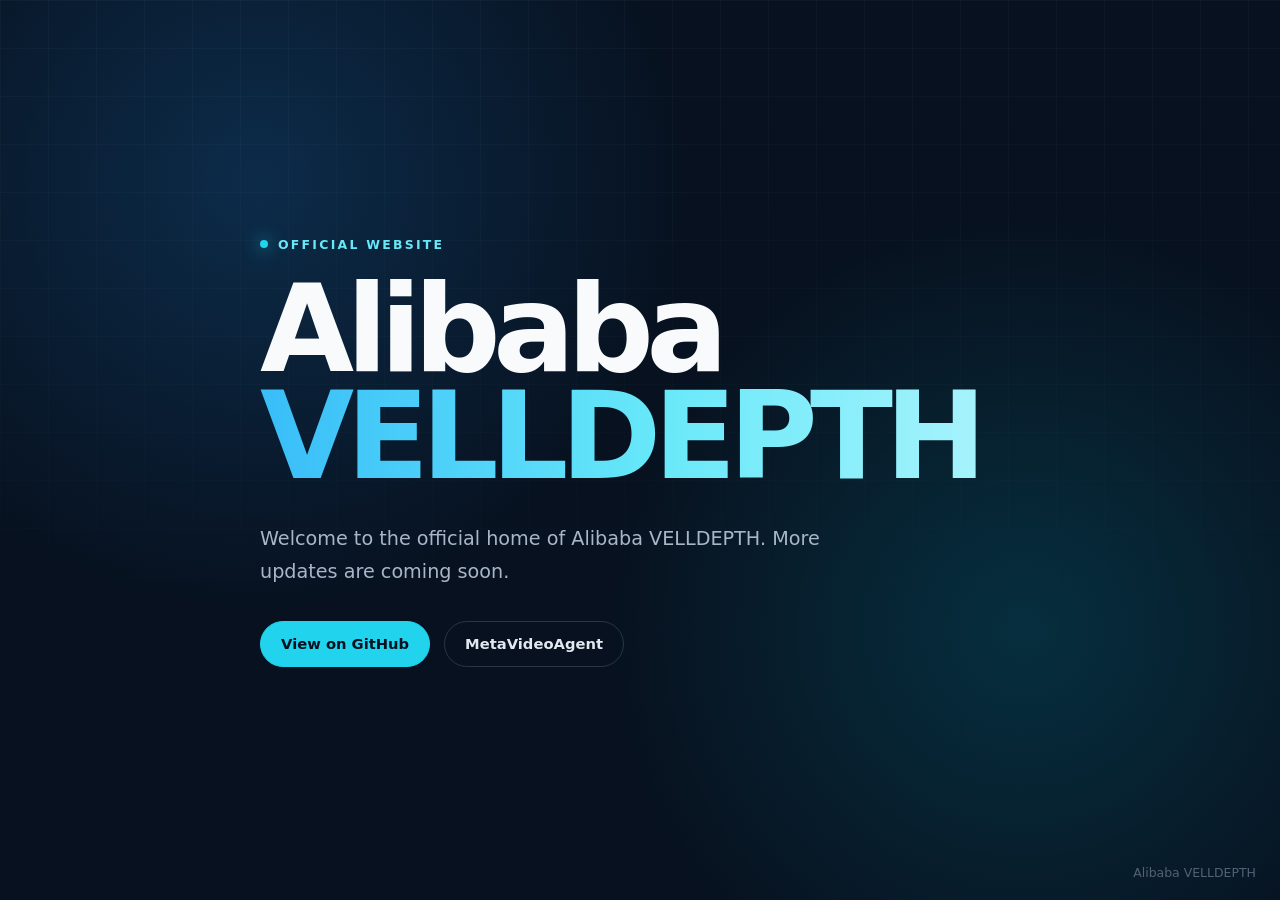
==== index.html @ 601f4b4c "Add initial organization homepage" ====
<!doctype html>
<html lang="en">
  <head>
    <meta charset="utf-8" />
    <meta name="viewport" content="width=device-width, initial-scale=1" />
    <meta name="description" content="Official website for Alibaba VELLDEPTH." />
    <title>Alibaba VELLDEPTH</title>
    <style>
      :root {
        color-scheme: dark;
        font-family:
          Inter, ui-sans-serif, system-ui, -apple-system, BlinkMacSystemFont,
          "Segoe UI", sans-serif;
        background: #07111f;
        color: #f8fafc;
      }

      * {
        box-sizing: border-box;
      }

      body {
        min-height: 100vh;
        margin: 0;
        overflow: hidden;
        background:
          radial-gradient(circle at 20% 20%, rgba(33, 150, 243, 0.2), transparent 35%),
          radial-gradient(circle at 80% 70%, rgba(0, 229, 255, 0.14), transparent 35%),
          #07111f;
      }

      body::before {
        position: fixed;
        inset: 0;
        pointer-events: none;
        content: "";
        background-image:
          linear-gradient(rgba(148, 163, 184, 0.05) 1px, transparent 1px),
          linear-gradient(90deg, rgba(148, 163, 184, 0.05) 1px, transparent 1px);
        background-size: 48px 48px;
        mask-image: linear-gradient(to bottom, black, transparent 85%);
      }

      main {
        position: relative;
        display: grid;
        min-height: 100vh;
        place-items: center;
        padding: 32px;
      }

      .hero {
        width: min(760px, 100%);
      }

      .eyebrow {
        display: inline-flex;
        align-items: center;
        gap: 10px;
        margin: 0 0 24px;
        color: #67e8f9;
        font-size: 0.78rem;
        font-weight: 700;
        letter-spacing: 0.18em;
        text-transform: uppercase;
      }

      .eyebrow::before {
        width: 8px;
        height: 8px;
        border-radius: 50%;
        background: #22d3ee;
        box-shadow: 0 0 18px #22d3ee;
        content: "";
      }

      h1 {
        max-width: 720px;
        margin: 0;
        font-size: clamp(3rem, 11vw, 7.6rem);
        font-weight: 750;
        letter-spacing: -0.065em;
        line-height: 0.88;
      }

      h1 span {
        display: block;
        color: transparent;
        background: linear-gradient(90deg, #38bdf8, #67e8f9 55%, #a5f3fc);
        background-clip: text;
        -webkit-background-clip: text;
      }

      .description {
        max-width: 560px;
        margin: 32px 0;
        color: #a8b6c8;
        font-size: clamp(1rem, 2vw, 1.2rem);
        line-height: 1.75;
      }

      .actions {
        display: flex;
        flex-wrap: wrap;
        gap: 14px;
      }

      a {
        display: inline-flex;
        align-items: center;
        min-height: 46px;
        padding: 0 20px;
        border: 1px solid rgba(148, 163, 184, 0.25);
        border-radius: 999px;
        color: #e2e8f0;
        font-size: 0.92rem;
        font-weight: 650;
        text-decoration: none;
        transition: border-color 160ms ease, background 160ms ease, transform 160ms ease;
      }

      a:first-child {
        border-color: #22d3ee;
        background: #22d3ee;
        color: #07111f;
      }

      a:hover {
        border-color: #67e8f9;
        background: rgba(103, 232, 249, 0.08);
        transform: translateY(-2px);
      }

      a:first-child:hover {
        background: #67e8f9;
      }

      footer {
        position: fixed;
        right: 24px;
        bottom: 20px;
        color: #526176;
        font-size: 0.78rem;
      }

      @media (max-width: 560px) {
        main {
          align-items: center;
          padding: 24px;
        }

        h1 {
          letter-spacing: -0.055em;
        }

        footer {
          display: none;
        }
      }
    </style>
  </head>
  <body>
    <main>
      <section class="hero" aria-labelledby="site-title">
        <p class="eyebrow">Official website</p>
        <h1 id="site-title">Alibaba <span>VELLDEPTH</span></h1>
        <p class="description">
          Welcome to the official home of Alibaba VELLDEPTH. More updates are coming soon.
        </p>
        <nav class="actions" aria-label="Project links">
          <a href="https://github.com/Alibaba-VELLDEPTH">View on GitHub</a>
          <a href="https://github.com/Alibaba-VELLDEPTH/MetaVideoAgent">MetaVideoAgent</a>
        </nav>
      </section>
    </main>
    <footer>Alibaba VELLDEPTH</footer>
  </body>
</html>
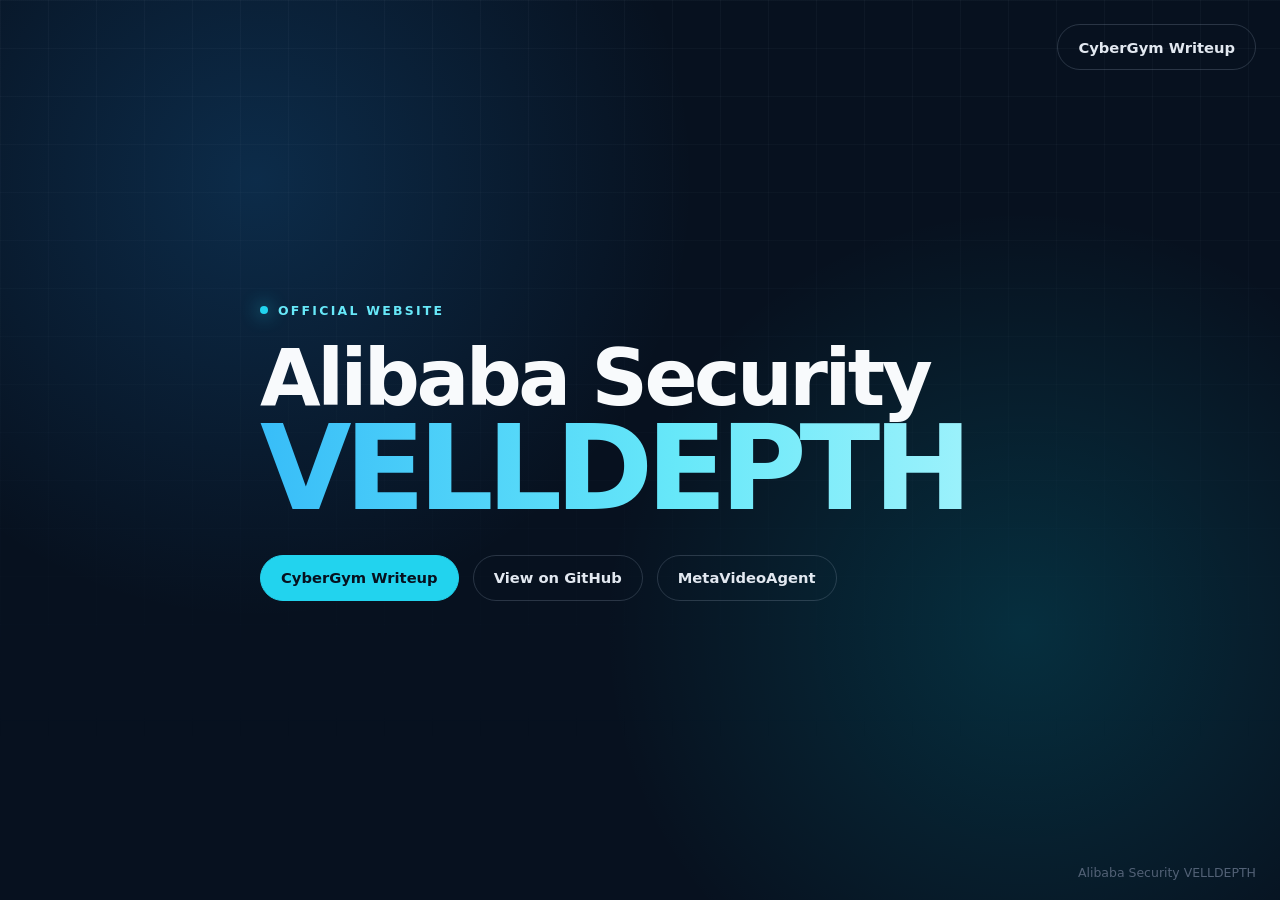
==== commit b9933dfa: "Rebrand to Alibaba Security VELLDEPTH, add CyberGym writeup page" ====
--- a/index.html
+++ b/index.html
@@ -3,8 +3,11 @@
   <head>
     <meta charset="utf-8" />
     <meta name="viewport" content="width=device-width, initial-scale=1" />
-    <meta name="description" content="Official website for Alibaba VELLDEPTH." />
-    <title>Alibaba VELLDEPTH</title>
+    <meta
+      name="description"
+      content="Official website for Alibaba Security VELLDEPTH and its public security agent writeups."
+    />
+    <title>Alibaba Security VELLDEPTH</title>
     <style>
       :root {
         color-scheme: dark;
@@ -49,6 +52,13 @@
         padding: 32px;
       }
 
+      .top-entry {
+        position: fixed;
+        top: 24px;
+        right: 24px;
+        z-index: 2;
+      }
+
       .hero {
         width: min(760px, 100%);
       }
@@ -75,20 +85,29 @@
       }
 
       h1 {
-        max-width: 720px;
+        max-width: 760px;
         margin: 0;
-        font-size: clamp(3rem, 11vw, 7.6rem);
         font-weight: 750;
-        letter-spacing: -0.065em;
-        line-height: 0.88;
-      }
-
-      h1 span {
+        letter-spacing: -0.055em;
+        line-height: 0.92;
+      }
+
+      h1 .line-brand {
+        display: block;
+        color: #f8fafc;
+        font-size: clamp(2.1rem, 7vw, 4.9rem);
+        letter-spacing: -0.045em;
+        white-space: nowrap;
+      }
+
+      h1 .line-name {
         display: block;
         color: transparent;
         background: linear-gradient(90deg, #38bdf8, #67e8f9 55%, #a5f3fc);
         background-clip: text;
         -webkit-background-clip: text;
+        font-size: clamp(3rem, 10.6vw, 7.4rem);
+        letter-spacing: -0.06em;
       }
 
       .description {
@@ -119,7 +138,7 @@
         transition: border-color 160ms ease, background 160ms ease, transform 160ms ease;
       }
 
-      a:first-child {
+      .actions a:first-child {
         border-color: #22d3ee;
         background: #22d3ee;
         color: #07111f;
@@ -131,7 +150,7 @@
         transform: translateY(-2px);
       }
 
-      a:first-child:hover {
+      .actions a:first-child:hover {
         background: #67e8f9;
       }
 
@@ -149,30 +168,38 @@
           padding: 24px;
         }
 
-        h1 {
-          letter-spacing: -0.055em;
+        h1 .line-brand {
+          white-space: normal;
         }
 
         footer {
           display: none;
+        }
+
+        .top-entry {
+          top: 16px;
+          right: 16px;
         }
       }
     </style>
   </head>
   <body>
+    <nav class="top-entry" aria-label="Featured page">
+      <a href="writeups/">CyberGym Writeup</a>
+    </nav>
     <main>
       <section class="hero" aria-labelledby="site-title">
         <p class="eyebrow">Official website</p>
-        <h1 id="site-title">Alibaba <span>VELLDEPTH</span></h1>
+        <h1 id="site-title"><span class="line-brand">Alibaba Security</span><span class="line-name">VELLDEPTH</span></h1>
         <p class="description">
-          Welcome to the official home of Alibaba VELLDEPTH. More updates are coming soon.
         </p>
         <nav class="actions" aria-label="Project links">
+          <a href="writeups/">CyberGym Writeup</a>
           <a href="https://github.com/Alibaba-VELLDEPTH">View on GitHub</a>
           <a href="https://github.com/Alibaba-VELLDEPTH/MetaVideoAgent">MetaVideoAgent</a>
         </nav>
       </section>
     </main>
-    <footer>Alibaba VELLDEPTH</footer>
+    <footer>Alibaba Security VELLDEPTH</footer>
   </body>
 </html>
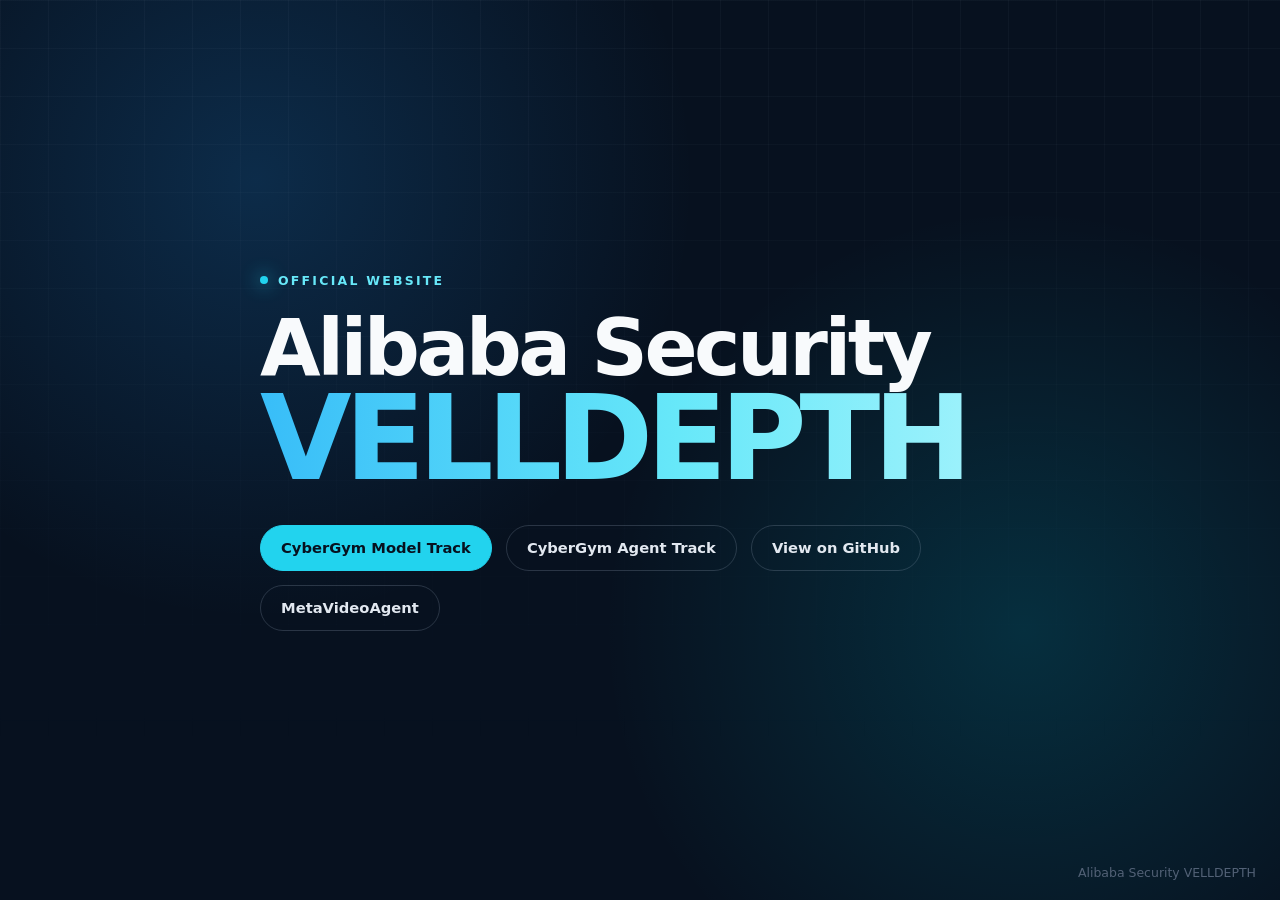
==== commit 7c9a6e25: "update model track write up" ====
--- a/index.html
+++ b/index.html
@@ -5,9 +5,11 @@
     <meta name="viewport" content="width=device-width, initial-scale=1" />
     <meta
       name="description"
-      content="Official website for Alibaba Security VELLDEPTH and its public security agent writeups."
+      content="Official website for Alibaba Security VELLDEPTH and its CyberGym Agent Track and Model Track writeups."
     />
     <title>Alibaba Security VELLDEPTH</title>
+    <link rel="icon" type="image/png" href="assets/favicon.png" />
+    <link rel="apple-touch-icon" href="assets/favicon.png" />
     <style>
       :root {
         color-scheme: dark;
@@ -25,7 +27,7 @@
       body {
         min-height: 100vh;
         margin: 0;
-        overflow: hidden;
+        overflow-x: hidden;
         background:
           radial-gradient(circle at 20% 20%, rgba(33, 150, 243, 0.2), transparent 35%),
           radial-gradient(circle at 80% 70%, rgba(0, 229, 255, 0.14), transparent 35%),
@@ -50,13 +52,6 @@
         min-height: 100vh;
         place-items: center;
         padding: 32px;
-      }
-
-      .top-entry {
-        position: fixed;
-        top: 24px;
-        right: 24px;
-        z-index: 2;
       }
 
       .hero {
@@ -176,17 +171,10 @@
           display: none;
         }
 
-        .top-entry {
-          top: 16px;
-          right: 16px;
-        }
       }
     </style>
   </head>
   <body>
-    <nav class="top-entry" aria-label="Featured page">
-      <a href="writeups/">CyberGym Writeup</a>
-    </nav>
     <main>
       <section class="hero" aria-labelledby="site-title">
         <p class="eyebrow">Official website</p>
@@ -194,7 +182,8 @@
         <p class="description">
         </p>
         <nav class="actions" aria-label="Project links">
-          <a href="writeups/">CyberGym Writeup</a>
+          <a href="writeups/model-track.html">CyberGym Model Track</a>
+          <a href="writeups/agent-track.html">CyberGym Agent Track</a>
           <a href="https://github.com/Alibaba-VELLDEPTH">View on GitHub</a>
           <a href="https://github.com/Alibaba-VELLDEPTH/MetaVideoAgent">MetaVideoAgent</a>
         </nav>
